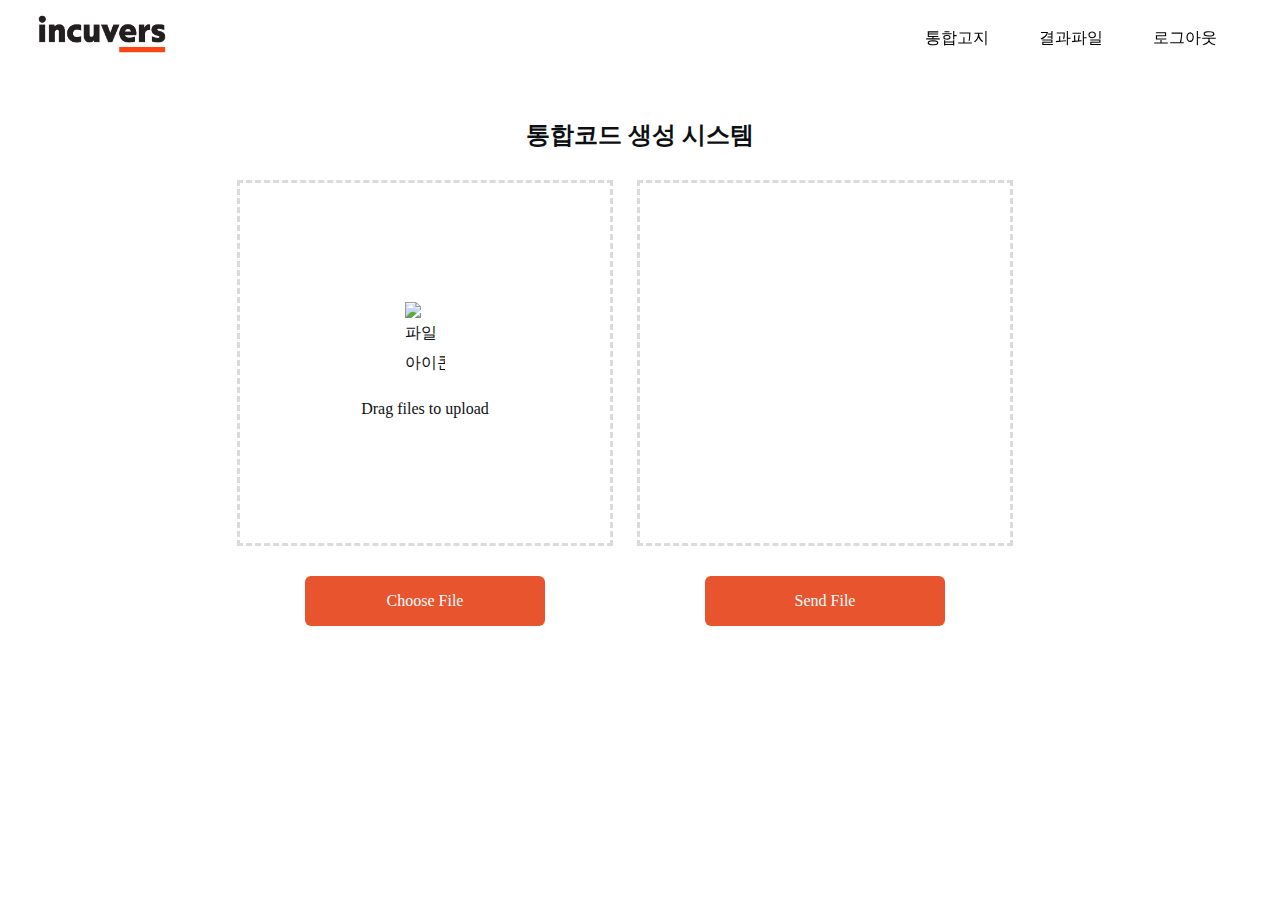
==== index.html @ b82ef626 "Add: Map 객체 변경" ====
<!DOCTYPE html>
<html lang="en">

<head>
    <meta charset="UTF-8">
    <meta http-equiv="X-UA-Compatible" content="IE=edge">

    <meta property="og:title" content="Incuvers 인큐버스" />
    <meta property="og:description" content="통합코드생성시스템." />
    <meta property="og:image" content="./images/testpage.jpg" />

	<script src="https://ajax.googleapis.com/ajax/libs/jquery/3.5.1/jquery.min.js"></script>
	<link rel="stylesheet" href="https://cdnjs.cloudflare.com/ajax/libs/font-awesome/5.8.2/css/all.min.css"/>
	<script src="//netdna.bootstrapcdn.com/bootstrap/3.1.1/js/bootstrap.min.js"></script>

    <meta name="viewport" content="width=device-width, initial-scale=1.0">
    <link rel="preconnect" href="https://fonts.googleapis.com">
    <link rel="preconnect" href="https://fonts.gstatic.com" crossorigin>
    <link href="https://fonts.googleapis.com/css2?family=Lora&family=Noto+Sans+KR:wght@700&family=Source+Sans+Pro:wght@200&display=swap" rel="stylesheet">
    <link rel="shortcut icon" href="./images/favicon.ico" type="image/x-ico">      
    <title>인큐버스</title>
    <script src="https://kit.fontawesome.com/0d707ca2ca.js" crossorigin="anonymous"></script>
    
    <link rel="stylesheet" href="style.css">
    <script src="main.js" defer></script>

</head>


<!-- 불펌방지 태그 순서대로 우클릭 방지, 블록 선택 방지, 드래그 방지 -->
<body oncontextmenu='return false' onselectstart='return false' ondragstart='return false'>
    <header class="header">
        <nav class="navbar">
            <div class="navbar_logo">
                <a href="index.html"><img class="logo_image" src="./images/main-logo.png"></a>
            </div>
            <ul class="navbar_menu">
                <li><a href="about.html">통합고지</a></li>
                <li><a href="team.html">결과파일</a></li>
                <li><a href="login.html">로그아웃</a></li>
            </ul>
            <a class="navbar_toggleBtn">
                <i class="fa-solid fa-bars"></i>
            </a>
        </nav>
    </header>
    <div id="contents-wrap">
        <!-- <hr>  -->
        <h2 class="title">통합코드 생성 시스템</h2>
        <div class="contents">
            <div class="upload-box">
              <div id="drop-file" class="drag-file">
                <img src="https://img.icons8.com/pastel-glyph/2x/image-file.png" alt="파일 아이콘" class="image">
                <p class="message">Drag files to upload</p>
              </div>
              <label class="file-label">Choose File
                <input class="file" id="chooseFile" type="file" multiple='multiple' multiple onchange="dropFile.handleFiles(this.files)" multiple accept=".xls,.xlsx">
              </label>
            </div>
            <div class="send-box">
                <div class="show-file">
                    <div id="files" class="files"></div>
                </div>
                <label class="fileSend-label">Send File
                    <!-- <input class="file" id="chooseFile" type="file" multiple onchange="dropFile.handleFiles(this.files)" multiple accept=".xls,.xlsx"> -->
                </label>
            </div>
          </div>
        </div>
    </div>
    
    <footer></footer>

</body>

</html>
---- style.css ----
:root {
    --text-color: black;
    --background-color: ghostwhite;
    --accent-color: #f2d8d8;
    --footer-color: darkgray;
    --hover-color: rgb(255, 175, 143, 0.4);
}

body {
    font-family: 'capitana', 'nanum-gothic';
    font-size: 16px;
    line-height: 30px;
    color: #0d1012;
    width: 100%;
    height: 100%;
    margin: 0;
    padding: 0;
    word-break: keep-all;
}

a {
    text-decoration: none;
    color: var(--text-color);
}

.logo_text {
    font-size: 24px;
    font-weight: 50;
    padding-top: 25px;
}

/* 네비게이션바 */
.navbar {
    display: flex;
    justify-content: space-between;
    align-items: center;
    z-index: 10;
    height: 60px;
    position: fixed;
    width: 100%;
    padding: 8px 12px;
    /* background-color: var(--background-color); */
}

.navbar_logo {
    font-size: 24px;
    color: white;
    padding-left: 15px;
    display: block;
    justify-content: center;
    align-items: center;



}
.logo_image{
    max-width: 100%;
    width: 130px;
    padding: 5px 10px;
}

.navbar_logo i {
    color: var(--accent-color);
}

.navbar_menu {
    font-family: 'capitana-light';
    display: flex;
    list-style: none;
    padding-left: 0;
    padding-right: 50px
}

.navbar_menu li {
    padding: 8px 25px;
}

.navbar_menu li:hover {
    background-color: var(--hover-color);
    border-radius: 4px;
}
.navbar_toggleBtn {
    display: none;
    position: absolute;
    right: 50px;
    font-size: 25px;
    color: var(--text-color);
    padding-top: 10px;

}
.navbar_toggleBtn :hover {
    color: var(--hover-color);
}


/* 파일업로드 */
#contents-wrap {
    padding-top: 100px;
    width: 100%;
    margin: 0 auto;
    max-width: 800px;
    }
.title {
  text-align: center;
}

.contents {
  display: flex;
  flex-direction: row;
  margin-top: 30px;
}
.contents .upload-box {
  width: calc(50% - 15px);
  box-sizing: border-box;
  margin-right: 30px;
  display: flex;
  flex-direction: column;
  justify-content: center;
  align-items: center;
}

.contents .upload-box .drag-file {
  width: 100%;
  height: 360px;
  display: flex;
  flex-direction: column;
  justify-content: center;
  align-items: center;
  border: 3px dashed #dbdbdb;
}
.contents .upload-box .drag-file.highlight {
  border: 3px dashed #E7542E;;
}
.contents .upload-box .drag-file .image {
  width: 40px;
}
.contents .upload-box .drag-file .message {
  margin-bottom: 0;
}
.contents .upload-box .file-label {
  margin-top: 30px;
  color: #fff;
  background-color: #E7542E;
  text-align: center;
  padding: 10px 0;
  width: 65%;
  border-radius: 6px;
  cursor: pointer;
}
.contents .upload-box .file-label:hover {
  /* box-shadow: 0 0 0 max(4px, 0.2em) lightgray; */
  background-color: orange;
  cursor: pointer;
}
.contents .upload-box .file {
  display: none;
}

.contents .send-box {
  /* visibility : hidden; */
  width: calc(50% - 15px);
  box-sizing: border-box;
  margin-right: 30px;
  display: flex;
  flex-direction: column;
  justify-content: center;
  align-items: center;
  
}

.contents .send-box .show-file {
  width: 100%;
  height: 360px;
  display: flex;
  flex-direction: column;
  justify-content: center;
  align-items: center;
  border: 3px dashed #dbdbdb;
}

.contents .send-box .show-file .files {
  width: calc(70%);
  box-sizing: border-box;
  overflow: auto;
  height: 360px;
  
}

.contents .send-box .show-file .files .file .delete i{
  color: #ff5353;
  margin-left: 5px;
}


.contents .send-box .fileSend-label {
  margin-top: 30px;
  color: #fff;
  background-color: #E7542E;
  text-align: center;
  padding: 10px 0;
  width: 65%;
  border-radius: 6px;
  cursor: pointer;
}
.contents .send-box .fileSend-label:hover {
  /* box-shadow: 0 0 0 max(4px, 0.2em) lightgray; */
  background-color: orange;
  cursor: pointer;
}





.contents .files .file {
  display: flex;
  padding: 20px 20px;
  border-bottom: 1px solid #dbdbdb;
}
.contents .files .file:last-child {
  margin-bottom: 0px;
  border-bottom: none;
}

.contents .files .file .thumbnail {
  display: flex;
  flex: none;
  width: 50px;
  margin-right: 20px;
  align-items: center;
}
.contents .files .file .thumbnail .image {
  width: 100%;
}

.contents .files .file .details {
  flex: 1;
  display: flex;
  flex-direction: column;
  justify-content: space-between;
}
.contents .files .file .details .header {
  display: flex;
}
.contents .files .file .details .header .name {
  width: 100px;
  white-space: nowrap;
  text-overflow: ellipsis;
  overflow: hidden;
}
.contents .files .file .details .header .size {
  margin-left: auto;
}

.contents .files .file .progress {
  position: relative;
  height: 6px;
  background-color: #dbdbdb;
  overflow: hidden;
  margin-top: 4px;
  border-radius: 10px;
}
.contents .files .file .progress .bar {
  position: absolute;
  left: 0;
  top: 0;
  height: 100%;
  width: 100%;
  background-color: #E7542E;;
}

.contents .files .file .status {
  display: flex;
  width: 100%;
}
.contents .files .file .status .percent {
}
.contents .files .file .status .speed {
  margin-left: auto;
}

@media(max-width: 700px) {
  .contents {
    display: flex;
    flex-direction: column;
    margin-top: 30px;
  }
  .contents .upload-box {
    width: 100%;
    box-sizing: border-box;
    margin-right: 0;
  }
  .contents .upload-box .drag-file {
    height: 150px;
  }
  .contents .files {
    width: 100%;
    box-sizing: border-box;
    margin-right: 0;
    overflow: initial;
  }
}











@media screen and (max-width: 758px) {
    .navbar {
        display: flex;
        flex-direction: column;
        align-items: flex-start;
        height: 50px;
    }
    .navbar_menu {
        display: none;
        flex-direction: column;
        align-items: center;
        width: 100%;
    }

    .navbar_menu li {
        width: 100%;
        text-align: center;
    }
    .navbar_toggleBtn {
        display: flex;
    }

    .navbar_menu.active,
    .navbar_links.active {
        display: flex;
    }
    
}
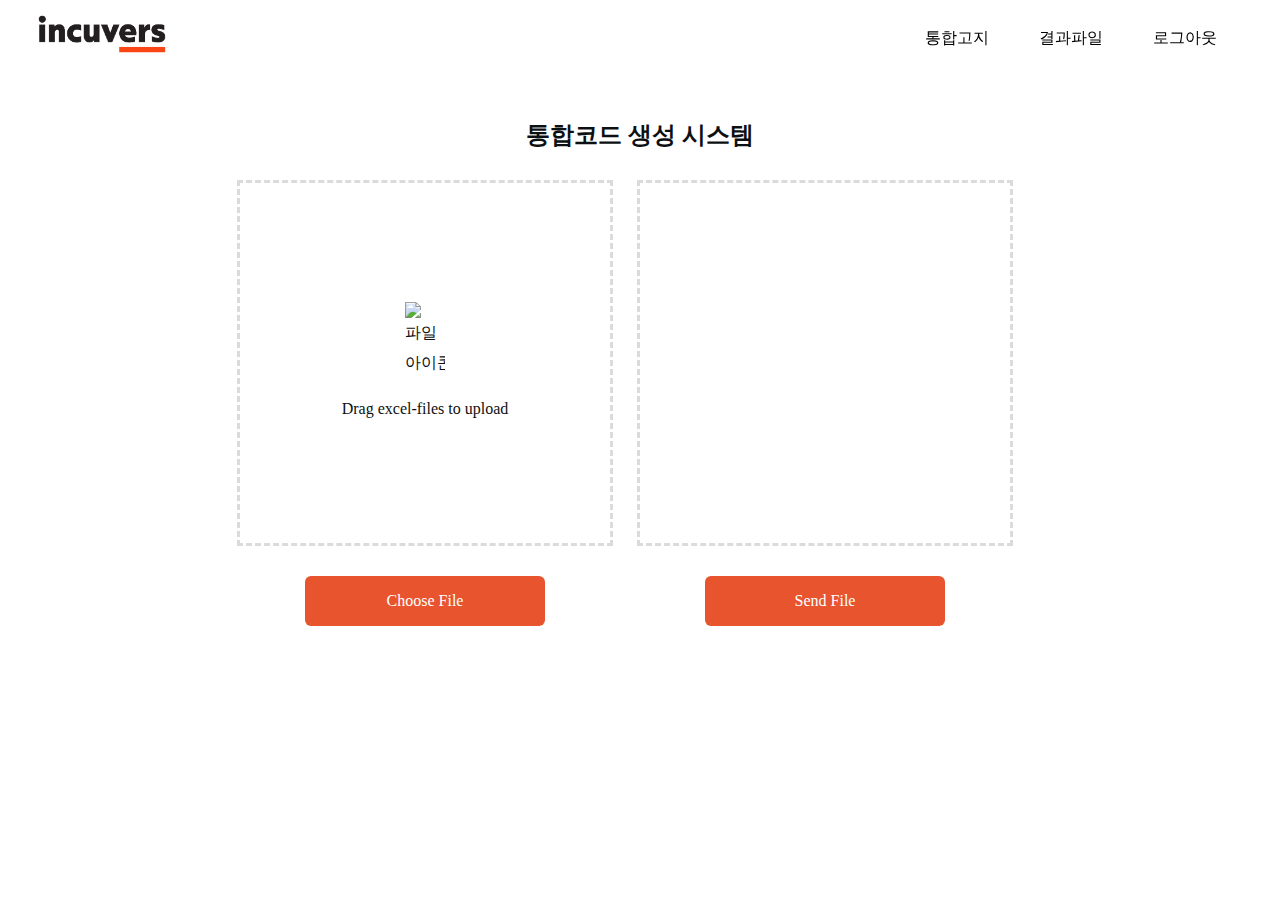
==== commit 19ad0e82: "Add: 중복로직 제외한 통신연결까지 완료" ====
--- a/index.html
+++ b/index.html
@@ -2,24 +2,29 @@
 <html lang="en">
 
 <head>
-    <meta charset="UTF-8">
+    <meta http-equiv="Content-Type" content="text/html"; charset="utf-8">
     <meta http-equiv="X-UA-Compatible" content="IE=edge">
+    <meta name="viewport" content="width=device-width, initial-scale=1.0">
 
     <meta property="og:title" content="Incuvers 인큐버스" />
     <meta property="og:description" content="통합코드생성시스템." />
-    <meta property="og:image" content="./images/testpage.jpg" />
+    <meta property="og:image" content="./images/main.png" />
 
 	<script src="https://ajax.googleapis.com/ajax/libs/jquery/3.5.1/jquery.min.js"></script>
 	<link rel="stylesheet" href="https://cdnjs.cloudflare.com/ajax/libs/font-awesome/5.8.2/css/all.min.css"/>
+    <script src="https://kit.fontawesome.com/0d707ca2ca.js" crossorigin="anonymous"></script>
 	<script src="//netdna.bootstrapcdn.com/bootstrap/3.1.1/js/bootstrap.min.js"></script>
 
-    <meta name="viewport" content="width=device-width, initial-scale=1.0">
+
     <link rel="preconnect" href="https://fonts.googleapis.com">
     <link rel="preconnect" href="https://fonts.gstatic.com" crossorigin>
     <link href="https://fonts.googleapis.com/css2?family=Lora&family=Noto+Sans+KR:wght@700&family=Source+Sans+Pro:wght@200&display=swap" rel="stylesheet">
-    <link rel="shortcut icon" href="./images/favicon.ico" type="image/x-ico">      
-    <title>인큐버스</title>
-    <script src="https://kit.fontawesome.com/0d707ca2ca.js" crossorigin="anonymous"></script>
+    <link rel="shortcut icon" href="./images/favicon.ico" type="image/x-ico"> 
+    
+    
+	<link rel="shortcut icon" href="./images/favicon.ico" type="image/x-ico">   
+    <title>통합코드생성시스템 - 인큐버스</title>
+   
     
     <link rel="stylesheet" href="style.css">
     <script src="main.js" defer></script>
@@ -35,8 +40,8 @@
                 <a href="index.html"><img class="logo_image" src="./images/main-logo.png"></a>
             </div>
             <ul class="navbar_menu">
-                <li><a href="about.html">통합고지</a></li>
-                <li><a href="team.html">결과파일</a></li>
+                <li><a href="index.html">통합고지</a></li>
+                <li><a href="result.html">결과파일</a></li>
                 <li><a href="login.html">로그아웃</a></li>
             </ul>
             <a class="navbar_toggleBtn">
@@ -51,20 +56,22 @@
             <div class="upload-box">
               <div id="drop-file" class="drag-file">
                 <img src="https://img.icons8.com/pastel-glyph/2x/image-file.png" alt="파일 아이콘" class="image">
-                <p class="message">Drag files to upload</p>
+                <p class="message">Drag excel-files to upload</p>
               </div>
               <label class="file-label">Choose File
                 <input class="file" id="chooseFile" type="file" multiple='multiple' multiple onchange="dropFile.handleFiles(this.files)" multiple accept=".xls,.xlsx">
               </label>
+              <div class="notice-message" >파일은 최대 5개까지 첨부 가능합니다.</div>
             </div>
-            <div class="send-box">
-                <div class="show-file">
-                    <div id="files" class="files"></div>
-                </div>
-                <label class="fileSend-label">Send File
-                    <!-- <input class="file" id="chooseFile" type="file" multiple onchange="dropFile.handleFiles(this.files)" multiple accept=".xls,.xlsx"> -->
-                </label>
-            </div>
+            <form class="send-box" id="send-box" enctype="multipart/form-data">
+                    <div class="show-file">
+                        <div id="files" class="files"></div>
+                    </div>
+                    <label class="fileSend-label">Send File
+                        <input class="file" id="send-file" type="button" multiple>
+                    </label>
+            </form>
+            
           </div>
         </div>
     </div>
--- a/style.css
+++ b/style.css
@@ -137,6 +137,11 @@
 .contents .upload-box .drag-file .message {
   margin-bottom: 0;
 }
+.contents .upload-box .file {
+  display: none;
+}
+
+
 .contents .upload-box .file-label {
   margin-top: 30px;
   color: #fff;
@@ -147,14 +152,22 @@
   border-radius: 6px;
   cursor: pointer;
 }
-.contents .upload-box .file-label:hover {
+.contents .upload-box .file-label:hover + .notice-message {
   /* box-shadow: 0 0 0 max(4px, 0.2em) lightgray; */
-  background-color: orange;
+  background-color: #444444;
   cursor: pointer;
-}
-.contents .upload-box .file {
+  display: block;
+}
+.notice-message {
+  margin-top: 490px;
+  padding: 5px 15px;
+  border-radius: 5px;
+  color: #ffffff;
+  position: absolute;
   display: none;
-}
+  font-size: 13px;
+}
+
 
 .contents .send-box {
   /* visibility : hidden; */
@@ -206,11 +219,12 @@
   /* box-shadow: 0 0 0 max(4px, 0.2em) lightgray; */
   background-color: orange;
   cursor: pointer;
-}
-
-
-
-
+  
+}
+
+.contents .send-box .file {
+  display: none;
+}
 
 .contents .files .file {
   display: flex;
@@ -279,11 +293,69 @@
   margin-left: auto;
 }
 
+#back{
+  position: absolute;
+  z-index: 99;
+  width: 100%;
+  background-color: #000000;
+  display:none;
+  left:0;
+  top:0;
+}
+
+#loadingBar{
+  position:absolute;
+  left:50%;
+  top: 50%;
+  display:none;
+  z-index:200;
+  transform: translate(-70%, -70%);
+}
+
+#noticeMessage {
+  position:absolute;
+  left:50%;
+  top: 50%;
+  z-index:200;
+  transform: translate(-50%, 10%);
+  color:#444444;
+  font-weight: bolder;
+}
+
+
+
+
 @media(max-width: 700px) {
+    .navbar {
+      display: flex;
+      flex-direction: column;
+      align-items: flex-start;
+      height: 50px;
+  }
+  .navbar_menu {
+      display: none;
+      flex-direction: column;
+      align-items: center;
+      width: 100%;
+  }
+
+  .navbar_menu li {
+      width: 100%;
+      text-align: center;
+  }
+  .navbar_toggleBtn {
+      display: flex;
+  }
+
+  .navbar_menu.active,
+  .navbar_links.active {
+      display: flex;
+  }
   .contents {
     display: flex;
     flex-direction: column;
     margin-top: 30px;
+
   }
   .contents .upload-box {
     width: 100%;
@@ -294,48 +366,37 @@
     height: 150px;
   }
   .contents .files {
+    width: 10%;
+    box-sizing: border-box;
+    margin-right: 0;
+    overflow: initial;
+  }
+
+  .contents .send-box {
+    margin-top: 40px;
     width: 100%;
     box-sizing: border-box;
     margin-right: 0;
-    overflow: initial;
-  }
-}
-
-
-
-
-
-
-
-
-
-
-
-@media screen and (max-width: 758px) {
-    .navbar {
-        display: flex;
-        flex-direction: column;
-        align-items: flex-start;
-        height: 50px;
-    }
-    .navbar_menu {
-        display: none;
-        flex-direction: column;
-        align-items: center;
-        width: 100%;
-    }
-
-    .navbar_menu li {
-        width: 100%;
-        text-align: center;
-    }
-    .navbar_toggleBtn {
-        display: flex;
-    }
-
-    .navbar_menu.active,
-    .navbar_links.active {
-        display: flex;
-    }
     
+  }
+
+  .contents .send-box .show-file {
+    height: 150px;
+  }
+  
+  #noticeMessage {
+    position:absolute;
+    left:50%;
+    top: 50%;
+    z-index:200;
+    transform: translate(-50%, -10%);
+    color:#444444;
+    font-weight: bolder;
+    font-size: 13px;
+  }
+
+
+
+
+
 }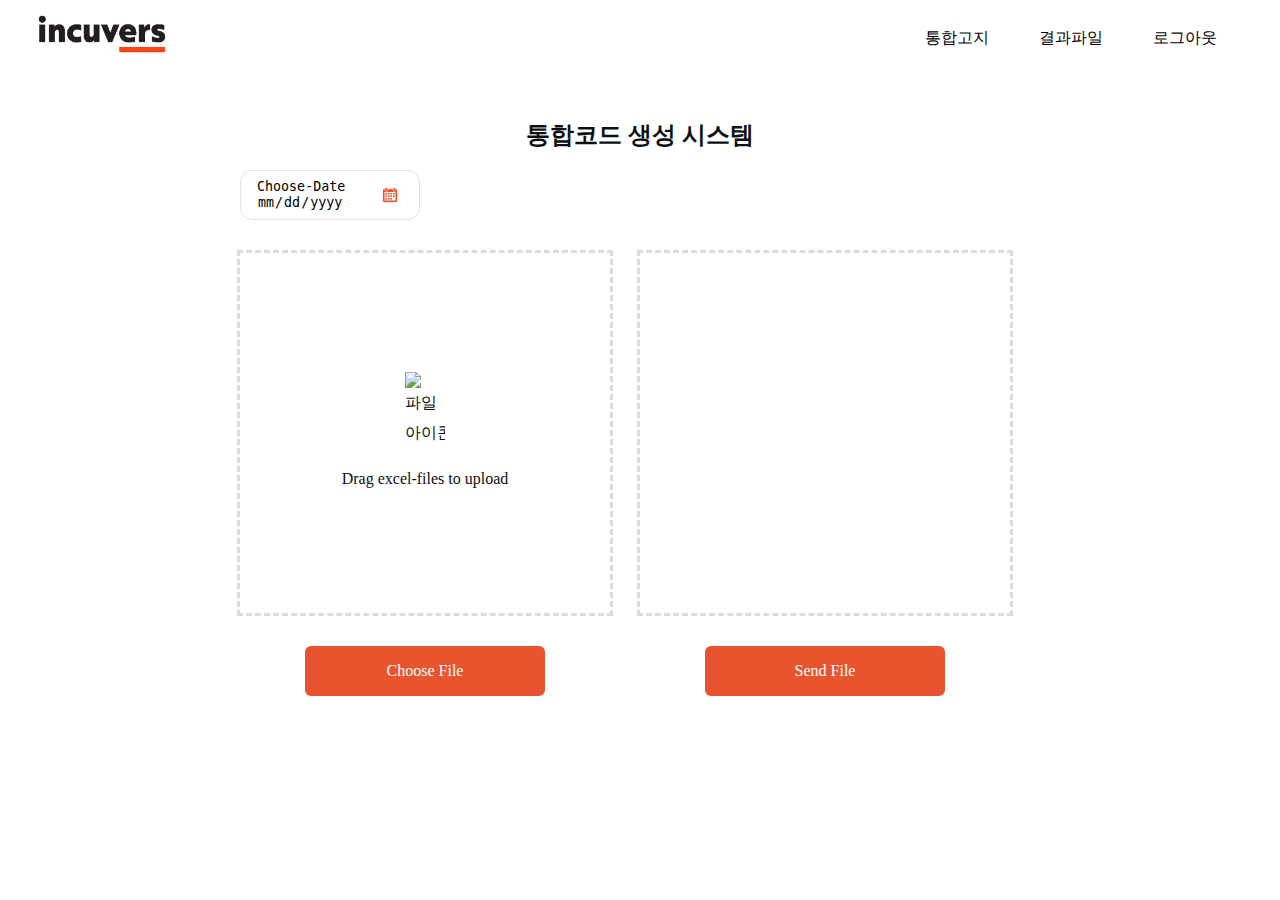
==== commit dc8e5ae4: "Add: 날짜 input 및 js 코드 수정" ====
--- a/index.html
+++ b/index.html
@@ -26,8 +26,8 @@
     <title>통합코드생성시스템 - 인큐버스</title>
    
     
-    <link rel="stylesheet" href="style.css">
-    <script src="main.js" defer></script>
+    <link rel="stylesheet" href="./css/style.css">
+    <script src="./js/main.js" defer></script>
 
 </head>
 
@@ -52,6 +52,10 @@
     <div id="contents-wrap">
         <!-- <hr>  -->
         <h2 class="title">통합코드 생성 시스템</h2>
+        <div class="input-calendar">
+            <input type='date' class="currentDate" id='currentDate' data-placeholder="Choose-Date" required/>
+            <div class="date-notice-message" >날짜를 지정해 주세요.</div>      
+        </div>
         <div class="contents">
             <div class="upload-box">
               <div id="drop-file" class="drag-file">
@@ -59,9 +63,9 @@
                 <p class="message">Drag excel-files to upload</p>
               </div>
               <label class="file-label">Choose File
-                <input class="file" id="chooseFile" type="file" multiple='multiple' multiple onchange="dropFile.handleFiles(this.files)" multiple accept=".xls,.xlsx">
+                <input class="file" id="chooseFile" type="file" onchange="dropFile.handleFiles(this.files)" multiple accept=".xls,.xlsx">
               </label>
-              <div class="notice-message" >파일은 최대 5개까지 첨부 가능합니다.</div>
+              <div class="choose-notice-message" >파일은 최대 5개까지 첨부 가능합니다.</div>
             </div>
             <form class="send-box" id="send-box" enctype="multipart/form-data">
                     <div class="show-file">
@@ -71,13 +75,10 @@
                         <input class="file" id="send-file" type="button" multiple>
                     </label>
             </form>
-            
           </div>
         </div>
     </div>
-    
     <footer></footer>
-
 </body>
 
 </html>
--- a/css/style.css
+++ b/css/style.css
@@ -0,0 +1,456 @@
+:root {
+  --text-color: black;
+  --background-color: white;
+  --accent-color: #f2d8d8;
+  --footer-color: darkgray;
+  --hover-color: rgb(255, 175, 143, 0.4);
+}
+
+body {
+  font-family: "capitana", "nanum-gothic";
+  font-size: 16px;
+  line-height: 30px;
+  color: #0d1012;
+  width: 100%;
+  height: 100%;
+  margin: 0;
+  padding: 0;
+  word-break: keep-all;
+}
+
+a {
+  text-decoration: none;
+  color: var(--text-color);
+}
+
+.logo_text {
+  font-size: 24px;
+  font-weight: 50;
+  padding-top: 25px;
+}
+
+/* 네비게이션바 */
+.navbar {
+  display: flex;
+  justify-content: space-between;
+  align-items: center;
+  z-index: 10;
+  height: 60px;
+  position: fixed;
+  width: 100%;
+  padding: 8px 12px;
+  background-color: var(--background-color);
+}
+
+.navbar_logo {
+  font-size: 24px;
+  color: white;
+  padding-left: 15px;
+  display: block;
+  justify-content: center;
+  align-items: center;
+}
+.logo_image {
+  max-width: 100%;
+  width: 130px;
+  padding: 5px 10px;
+}
+
+.navbar_logo i {
+  color: var(--accent-color);
+}
+
+.navbar_menu {
+  font-family: "capitana-light";
+  display: flex;
+  list-style: none;
+  padding-left: 0;
+  padding-right: 50px;
+  background-color: white;
+  margin: 0;
+}
+
+.navbar_menu li {
+  padding: 8px 25px;
+}
+
+.navbar_menu li:hover {
+  background-color: var(--hover-color);
+  border-radius: 4px;
+}
+.navbar_toggleBtn {
+  display: none;
+  position: absolute;
+  right: 50px;
+  font-size: 25px;
+  color: var(--text-color);
+  padding-top: 10px;
+}
+.navbar_toggleBtn :hover {
+  color: var(--hover-color);
+}
+
+/* 파일업로드 */
+#contents-wrap {
+  padding-top: 100px;
+  width: 100%;
+  margin: 0 auto;
+  max-width: 800px;
+}
+.title {
+  text-align: center;
+}
+
+.contents {
+  display: flex;
+  flex-direction: row;
+  margin-top: 30px;
+}
+.contents .upload-box {
+  width: calc(50% - 15px);
+  box-sizing: border-box;
+  margin-right: 30px;
+  display: flex;
+  flex-direction: column;
+  justify-content: center;
+  align-items: center;
+}
+
+.contents .upload-box .drag-file {
+  width: 100%;
+  height: 360px;
+  display: flex;
+  flex-direction: column;
+  justify-content: center;
+  align-items: center;
+  border: 3px dashed #dbdbdb;
+}
+.contents .upload-box .drag-file.highlight {
+  border: 3px dashed #e7542e;
+}
+.contents .upload-box .drag-file .image {
+  width: 40px;
+}
+.contents .upload-box .drag-file .message {
+  margin-bottom: 0;
+}
+.contents .upload-box .file {
+  display: none;
+}
+
+.contents .upload-box .file-label {
+  margin-top: 30px;
+  color: #fff;
+  background-color: #e7542e;
+  text-align: center;
+  padding: 10px 0;
+  width: 65%;
+  border-radius: 6px;
+  cursor: pointer;
+}
+.contents .upload-box .file-label:hover + .choose-notice-message {
+  /* box-shadow: 0 0 0 max(4px, 0.2em) lightgray; */
+  background-color: #444444;
+  cursor: pointer;
+  display: block;
+}
+
+.choose-notice-message {
+  margin-top: 290px;
+  padding: 5px 15px;
+  border-radius: 5px;
+  color: #ffffff;
+  position: absolute;
+  display: none;
+  font-size: 13px;
+}
+.contents .send-box {
+  /* visibility : hidden; */
+  width: calc(50% - 15px);
+  box-sizing: border-box;
+  margin-right: 30px;
+  display: flex;
+  flex-direction: column;
+  justify-content: center;
+  align-items: center;
+}
+
+.contents .send-box .show-file {
+  width: 100%;
+  height: 360px;
+  display: flex;
+  flex-direction: column;
+  justify-content: center;
+  align-items: center;
+  border: 3px dashed #dbdbdb;
+}
+
+.contents .send-box .show-file .files {
+  width: calc(70%);
+  box-sizing: border-box;
+  overflow: auto;
+  height: 360px;
+}
+
+.contents .send-box .show-file .files .file .delete i {
+  color: #ff5353;
+  margin-left: 5px;
+}
+
+.contents .send-box .fileSend-label {
+  margin-top: 30px;
+  color: #fff;
+  background-color: #e7542e;
+  text-align: center;
+  padding: 10px 0;
+  width: 65%;
+  border-radius: 6px;
+  cursor: pointer;
+}
+.contents .send-box .fileSend-label:hover {
+  /* box-shadow: 0 0 0 max(4px, 0.2em) lightgray; */
+  background-color: orange;
+  cursor: pointer;
+}
+
+.contents .send-box .file {
+  display: none;
+}
+
+.contents .files .file {
+  display: flex;
+  padding: 20px 20px;
+  border-bottom: 1px solid #dbdbdb;
+}
+.contents .files .file:last-child {
+  margin-bottom: 0px;
+  border-bottom: none;
+}
+
+.contents .files .file .thumbnail {
+  display: flex;
+  flex: none;
+  width: 50px;
+  margin-right: 20px;
+  align-items: center;
+}
+.contents .files .file .thumbnail .image {
+  width: 100%;
+}
+
+.contents .files .file .details {
+  flex: 1;
+  display: flex;
+  flex-direction: column;
+  justify-content: space-between;
+}
+.contents .files .file .details .header {
+  display: flex;
+}
+.contents .files .file .details .header .name {
+  width: 100px;
+  white-space: nowrap;
+  text-overflow: ellipsis;
+  overflow: hidden;
+}
+.contents .files .file .details .header .size {
+  margin-left: auto;
+}
+
+.contents .files .file .progress {
+  position: relative;
+  height: 6px;
+  background-color: #dbdbdb;
+  overflow: hidden;
+  margin-top: 4px;
+  border-radius: 10px;
+}
+.contents .files .file .progress .bar {
+  position: absolute;
+  left: 0;
+  top: 0;
+  height: 100%;
+  width: 100%;
+  background-color: #e7542e;
+}
+
+.contents .files .file .status {
+  display: flex;
+  width: 100%;
+}
+.contents .files .file .status .percent {
+}
+.contents .files .file .status .speed {
+  margin-left: auto;
+}
+
+#back {
+  position: absolute;
+  z-index: 99;
+  width: 100%;
+  background-color: #000000;
+  display: none;
+  left: 0;
+  top: 0;
+}
+
+#loadingBar {
+  position: absolute;
+  left: 50%;
+  top: 50%;
+  display: none;
+  z-index: 200;
+  transform: translate(-70%, -70%);
+}
+
+#noticeMessage {
+  position: absolute;
+  left: 50%;
+  top: 50%;
+  z-index: 200;
+  transform: translate(-50%, 10%);
+  color: #444444;
+  font-weight: bolder;
+}
+
+@media (max-width: 700px) {
+  .navbar {
+    display: flex;
+    flex-direction: column;
+    align-items: flex-start;
+    height: 50px;
+  }
+  .navbar_menu {
+    display: none;
+    flex-direction: column;
+    align-items: center;
+    width: 100%;
+  }
+
+  .navbar_menu li {
+    width: 100%;
+    text-align: center;
+  }
+  .navbar_toggleBtn {
+    display: flex;
+  }
+
+  .navbar_menu.active,
+  .navbar_links.active {
+    display: flex;
+  }
+
+  .input-calendar {
+    display: flex;
+    width: 100%;
+    align-items: center;
+    justify-content: center;
+  }
+
+  .input-calendar .currentDate:hover + .date-notice-message {
+    margin-top: 110px;
+    margin-right: 3px;
+  }
+
+  .contents {
+    display: flex;
+    flex-direction: column;
+    margin-top: 30px;
+  }
+  .contents .upload-box {
+    width: 100%;
+    box-sizing: border-box;
+    margin-right: 0;
+  }
+  .contents .upload-box .drag-file {
+    height: 150px;
+  }
+  .contents .files {
+    width: 10%;
+    box-sizing: border-box;
+    margin-right: 0;
+    overflow: initial;
+  }
+
+  .contents .upload-box .file-label:hover + .choose-notice-message {
+    margin-top: 1px;
+  }
+
+  .contents .send-box {
+    margin-top: 40px;
+    width: 100%;
+    box-sizing: border-box;
+    margin-right: 0;
+  }
+
+  .contents .send-box .show-file {
+    height: 150px;
+  }
+
+  #noticeMessage {
+    position: absolute;
+    left: 50%;
+    top: 50%;
+    z-index: 200;
+    transform: translate(-50%, -10%);
+    color: #444444;
+    font-weight: bolder;
+    font-size: 13px;
+  }
+}
+/* date input 기존 css 속성 변경 */
+input[type="date"] {
+  position: relative;
+  width: 120px;
+  height: 48px;
+  padding: 0 42px 0 16px;
+  background: url(../images/calendar.png) no-repeat right 21px center / 16px
+    auto;
+  border: 1px solid #e1e1e1;
+  border-radius: 12px;
+}
+
+input[type="date"]::-webkit-clear-button,
+input[type="date"]::-webkit-inner-spin-button {
+  display: none;
+}
+input[type="date"]::-webkit-calendar-picker-indicator {
+  position: absolute;
+  left: 0;
+  top: 0;
+  width: 100%;
+  height: 100%;
+  background: transparent;
+  color: transparent;
+  cursor: pointer;
+}
+
+input[type="date"]::before {
+  content: attr(data-placeholder);
+  width: 100%;
+}
+
+input[type="date"]:valid::before {
+  display: none;
+}
+
+input[data-placeholer]::before {
+  color: #bababa !important;
+  font-size: 14px;
+}
+
+.input-calendar .currentDate:hover + .date-notice-message {
+  background-color: #444444;
+  display: block;
+}
+
+.date-notice-message {
+  margin-top: 5px;
+  margin-left: 4px;
+  padding: 5px 15px;
+  border-radius: 5px;
+  color: #ffffff;
+  position: absolute;
+  display: none;
+  font-size: 13px;
+}
